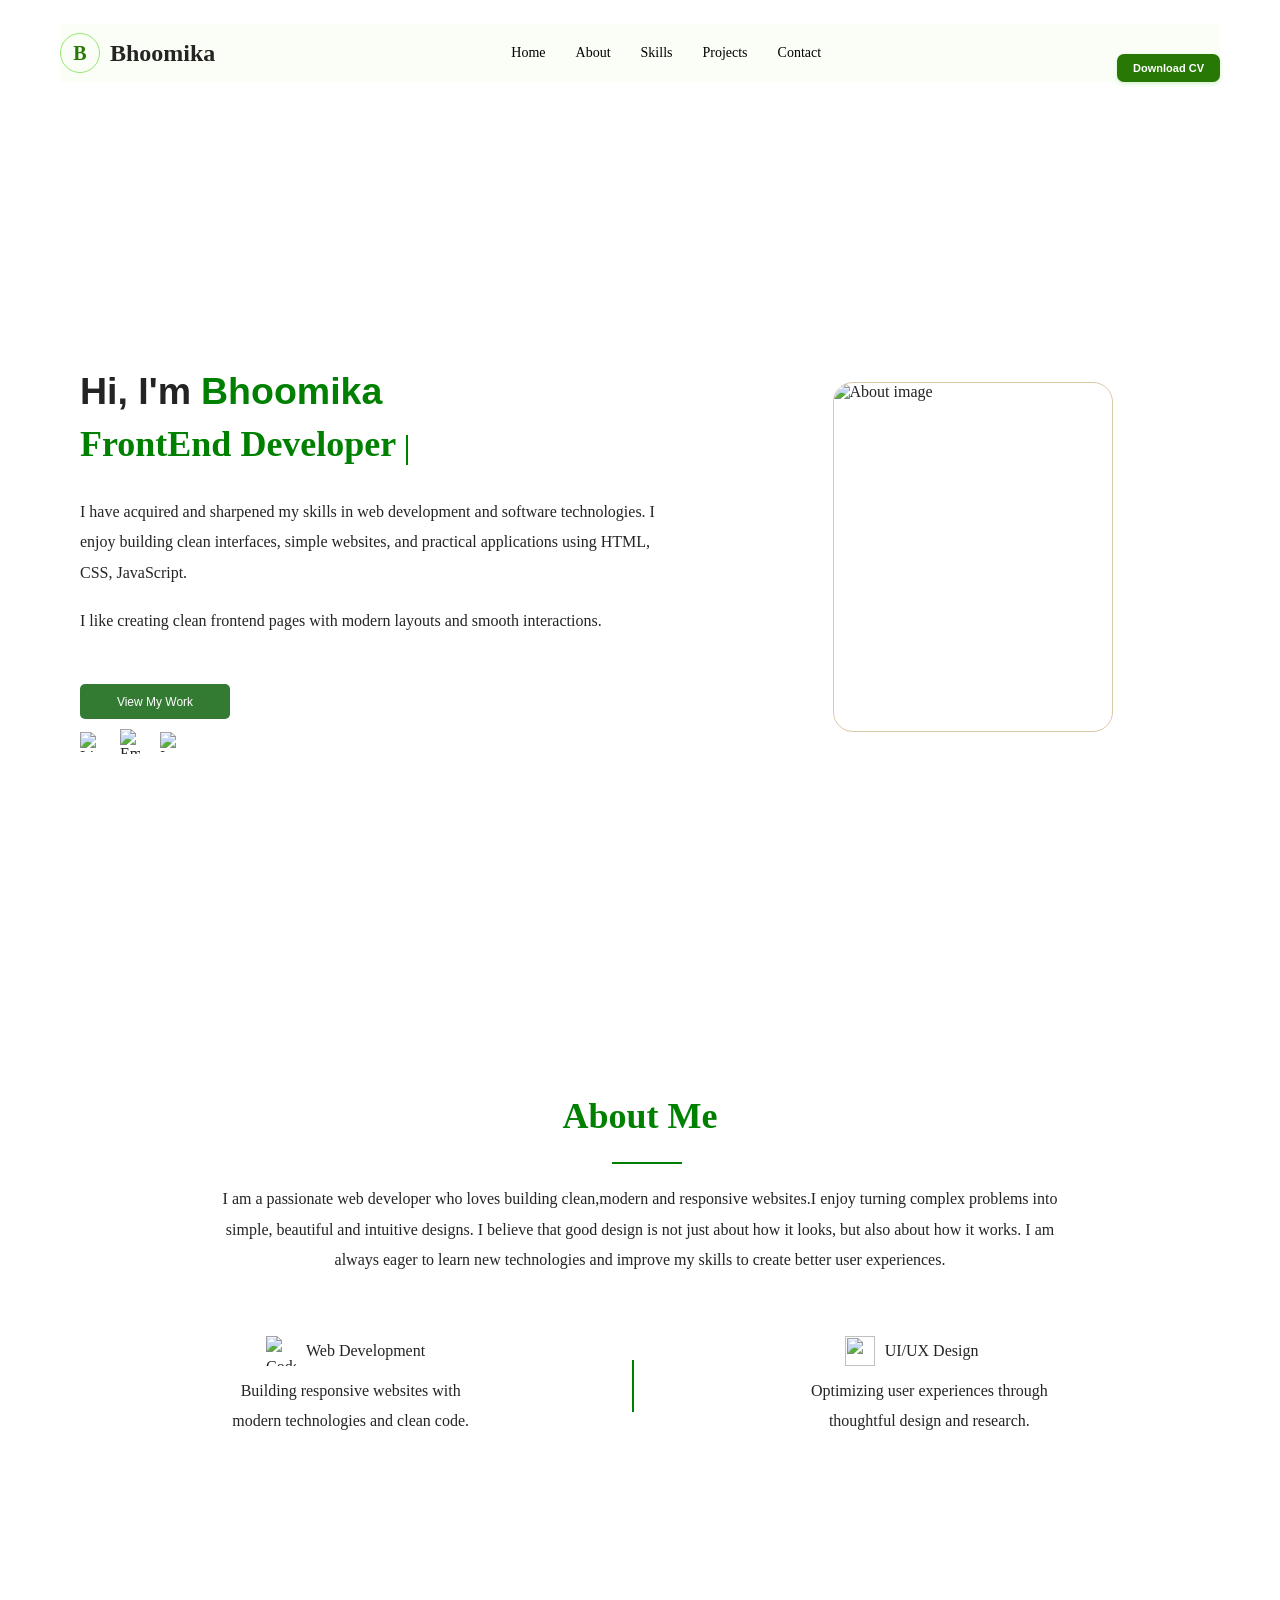
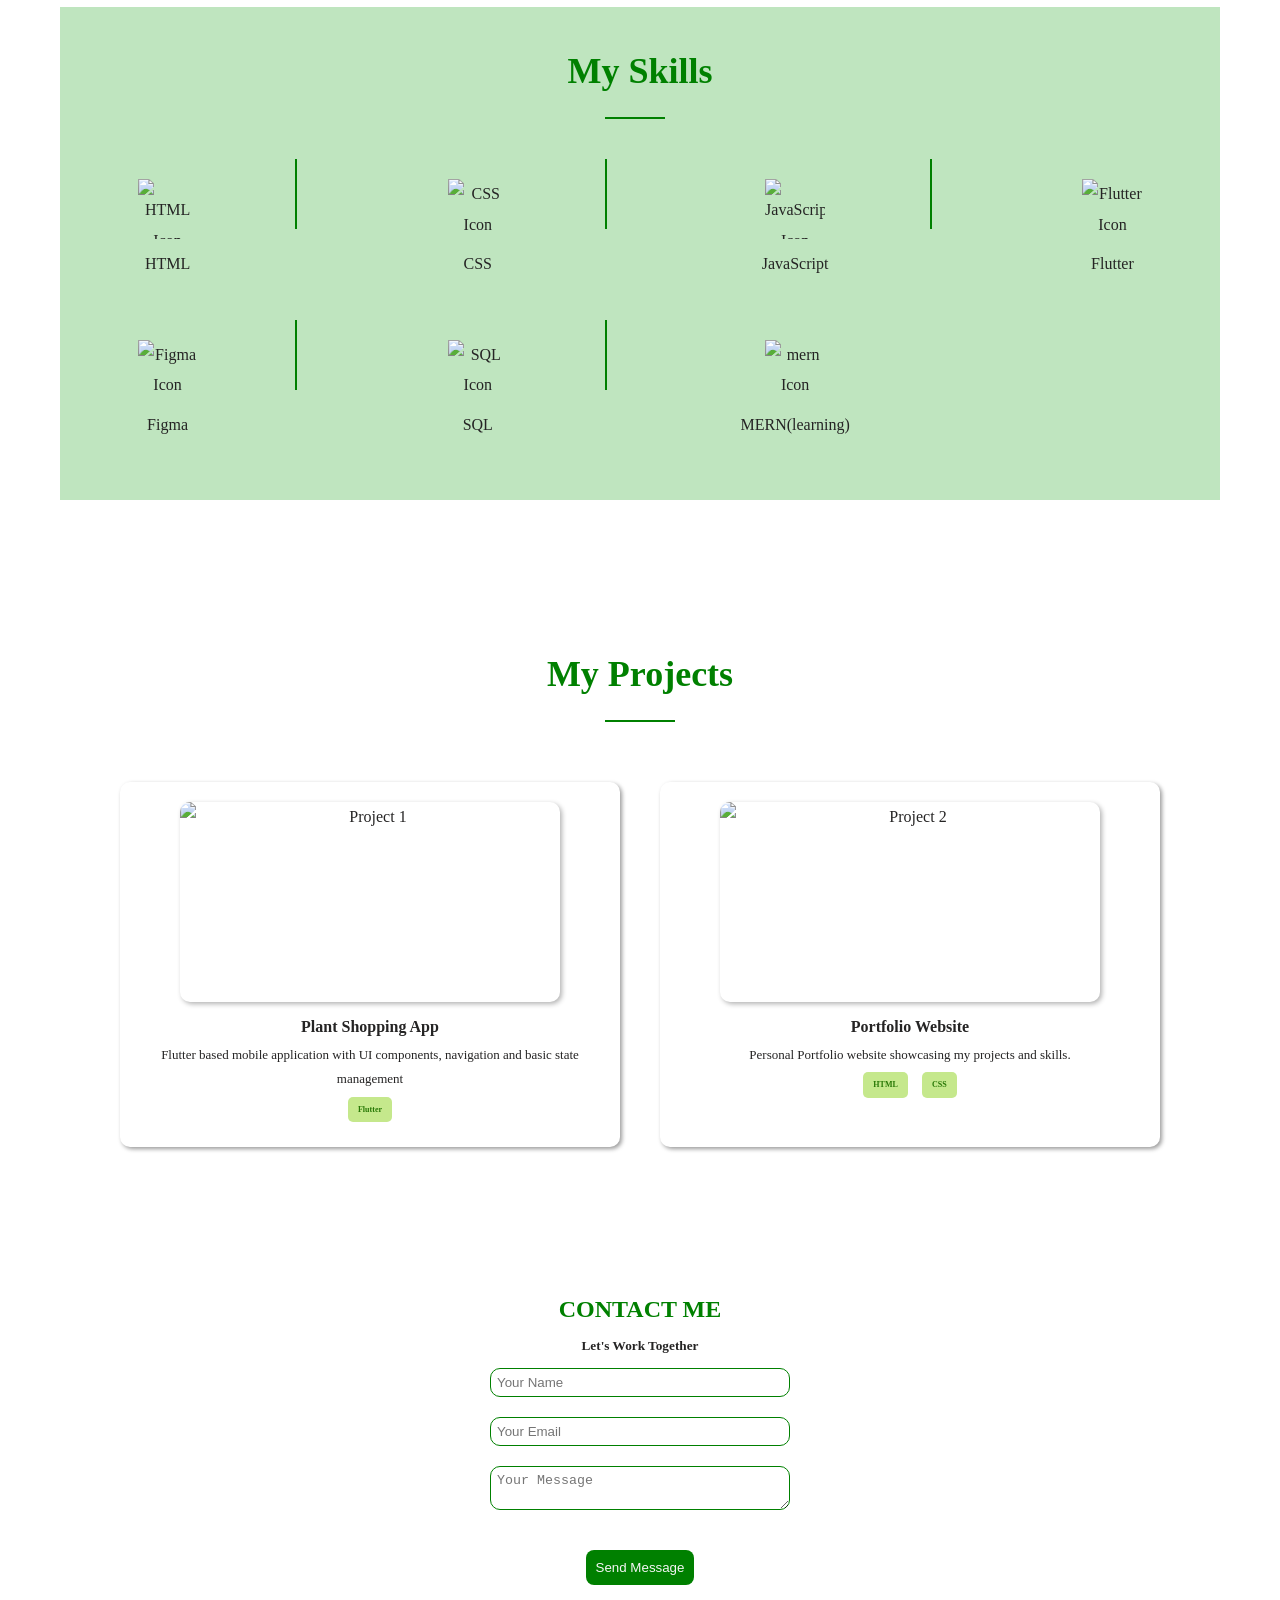
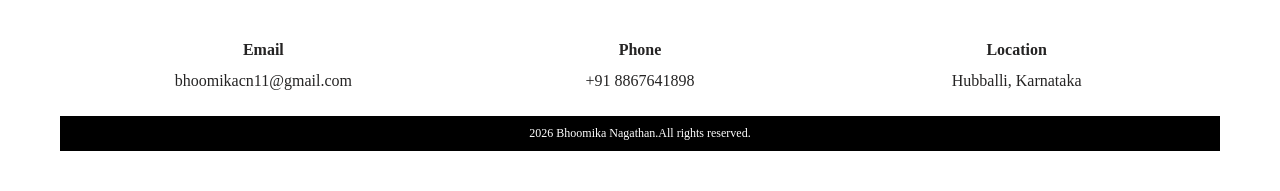
==== index.html @ 8f228525 "file name changed" ====
<!DOCTYPE html>
<html lang="en">
<head>
    <meta charset="UTF-8">
    <meta name="viewport" content="width=device-width, initial-scale=1.0">
    <title>Portfolio</title>
    <link rel="stylesheet" href="port.css">
</head>
<body>
    <div class="page">
        <div class="main">
            <div class="nav-bar">
                <div class="logo">
                    <h1>B</h1>
                    <h2>Bhoomika</h2>
                </div>
                <div class="links">
                    <a href="#home">Home</a>
                    <a href="#about">About</a>
                    <a href="#skills">Skills</a>
                    <a href="#projects">Projects</a>
                    <a href="#contact">Contact</a>
                </div>
                <button id="download-btn">Download CV</button>
            </div>

            <section id="home">
                <div class="about-left">
                    <div class="intro-1">
                        <h2 class="intro-3">Hi, I'm <h2 id="name">Bhoomika</h2></h2>
                    </div>
                    <div class="role"><h3>FrontEnd Developer</h3><div class="line"></div></div>

                    <p class="intro-3">
                        I have acquired and sharpened my skills in web development and software
                        technologies. I enjoy building clean interfaces, simple websites, and
                        practical applications using HTML, CSS, JavaScript.
                    </p>

                    <p class="intro-4">
                        I like creating clean frontend pages with modern layouts and smooth interactions.
                    </p>

                    <button id="click"><a href="#about" class="btn intro-5">View My Work</a></button>

                    <div class="social-icons">
                    <img src="/Portfolio/img/linkedin.png" alt="LinkedIn" height="20" width="20">
                    <img src="/Portfolio/img/email.png" alt="Email" height="25" width="20">
                    <img src="/Portfolio/img/instagram.png" alt="Instagram" height="20" width="20">
                    </div>
                </div>

                <div class="about-right intro-image">
                    <div class="about-image-wrap">
                        <img src="/Portfolio/img/profile.jpeg" alt="About image">
                    </div>
                </div>
            </section>
            <section id="about">
                <h3>About Me</h3>
                <div class="line2"></div>
                <p id="about-text">
                    I am a passionate web developer who loves building clean,modern and responsive websites.I enjoy turning complex problems into simple, beautiful and intuitive designs. I believe that good design is not just about how it looks, but also about how it works. I am always eager to learn new technologies and improve my skills to create better user experiences.
                </p>

                <div class="about-skill">
                    <div class="card">
                        <div class="card-header">
                            <img src="/Portfolio/img/code.png" alt="Code Icon" height="30" width="30">
                            <p>Web Development</p>
                        </div>
                        <p>Building responsive websites with modern technologies and clean code.</p>
                    </div>
                    <div id="line3"></div> 
                    <div class="card">
                        <div class="card-header">
                            <img src="/Portfolio/img/shuttle.png"  height="30" width="30">
                            <p>UI/UX Design</p>
                        </div>
                        <p>Optimizing user experiences through thoughtful design and research.</p>
                    </div>
                </div>
            </section>

            <section id="skills">
                <h3>My Skills</h3>
                <div id="line4"></div>
                <div class="skills-grid">
                    <div class="skill-card"><img src="/Portfolio/img/html.png" alt="HTML Icon" height="30" width="30">HTML</div>
                    <div class="line5"></div>
                    <div class="skill-card"><img src="/Portfolio/img/css-3.png" alt="CSS Icon" height="30" width="30">CSS</div><div class="line5"></div>
                    <div class="skill-card"><img src="/Portfolio/img/js.png" alt="JavaScript Icon" height="30" width="30">JavaScript</div><div class="line5"></div>
                    <div class="skill-card"><img src="/Portfolio/img/flutter.webp" alt="Flutter Icon" height="30" width="30">Flutter</div>
                    <div class="skill-card"><img src="/Portfolio/img/figma.png" alt="Figma Icon" height="30" width="30">Figma</div><div class="line5"></div>
                    <div class="skill-card"><img src="/Portfolio/img/database.png" alt="SQL Icon" height="30" width="30">SQL</div><div class="line5"></div>
                    <div class="skill-card"><img src="/Portfolio/img/mern.webp" alt="mern Icon" height="30" width="60">MERN(learning)</div>
                </div>
            </section>

            <section id="projects">
                <h3>My Projects</h3>
                <div class="line2"></div>
                <div class="projects-grid">
                    <div class="project-box">
                        <img src="/Portfolio/img/project1.png" alt="Project 1" height="200" width="300">
                        <div class="project-content">
                            <h4>Plant Shopping App</h4>
                            <p style="font-size: small;">Flutter based mobile application with UI components, navigation and basic state management</p>
                            <div class="label"><h6>Flutter</h6></div>
                        </div>
                    </div>

                    <div class="project-box">
                        <img src="/Portfolio/img/project2.png" alt="Project 2">
                        <div class="project-content">
                            <h4>Portfolio Website</h4>
                            <p style="font-size: small;">Personal Portfolio website showcasing my projects and skills.</p>
                            <div class="label"><h6>HTML</h6></div>
                            <div class="label"><h6>CSS</h6></div>
                        </div>
                    </div>
                </div>
            </section>

            <section id="contact">
                <div class="contact-title">
                    <h1 style="color: green;">CONTACT ME</h1>
                    <h5>Let's Work Together</h5>
                    <div class="underline"></div>
                </div>

                <div class="contact-container">
                    <div class="contact-form">
                        <form>
                            <div class="input-row">
                                <input type="text" placeholder="Your Name">
                                <input type="email" placeholder="Your Email">
                                <textarea placeholder="Your Message"></textarea>
                            </div>
                

                <button type="submit">
                    Send Message
                </button>
            </form>

        </div>



        <div class="contact-info">

            <div class="info">
                <div>
                    <h4>Email</h4>
                    <p>bhoomikacn11@gmail.com</p>
                </div>
            </div>

            <div class="info">
                <div>
                    <h4>Phone</h4>
                    <p>+91 8867641898</p>
                </div>

            </div>

            <div class="info">
                <div>
                    <h4>Location</h4>
                    <p>Hubballi, Karnataka</p>
                </div>
            </div>
        </div>
    </div>

</section>
<footer>
<p>2026 Bhoomika Nagathan.All rights reserved.</p>
</footer>
    

        
        </div>
    </div>
</body>
</html>
---- port.css ----
*{
    margin:0;
    padding: 0;
    box-sizing: border-box;
}

html{
    scroll-behavior: smooth;
}

body{
    background:#f4f3f1;
    font-family: Georgia, 'Times New Roman', Times, serif;
    color:rgb(37, 36, 36)
}



.page{
  width: 100%;
  min-height: 100vh;
  margin: 0 auto;
  background: white;
}

.main{
  width: 100%;
  min-height: 100vh;
  padding: 24px 60px 40px;
}
a{
    text-decoration: none;
}

.nav-bar{
    display:flex;
    justify-content: space-between;
    align-items: center;
    margin-bottom: 20px;
    /* position: sticky;
    top: 10px; */
    background-color: #fbfef6;
    z-index: 100;
}

.logo{
    display: flex;
    justify-content: space-between;
    gap:10px;
    align-items: center;
    
}
.logo h1{
    width: 40px;
    height: 40px;
    border: 1.5px solid #95e871;
    border-radius: 50%;
    color: #287806;
    display: flex;
    align-items: center;
    justify-content: center;
    font-weight: bold;
    font-size: 20px;
}
.links{
    display: flex;
    gap: 30px;
}
.links a{
    text-decoration: none;
    font-size: 14px;
    font-family: Georgia, 'Times New Roman', Times, serif;
    color:black;
     opacity: 0;
     transform:translateY(-40px);
    animation: dropdown 0.7s forwards;
}
.links a:nth-child(1){
    animation-delay: .2s;
}
.links a:nth-child(2){
    animation-delay: .4s;
}
.links a:nth-child(3){
    animation-delay: .6s;
}
.links a:nth-child(4){
    animation-delay: .8s;
}
.links a:nth-child(5){
    animation-delay: 1s;
}

@keyframes dropdown{
    from{
        opacity: 0;
        transform: translateY(-40px);
    }
    to{
        opacity: 1;
        transform: translateY(0);
    }
}

#download-btn{
    background-color: #287806;
    padding: 8px 16px;
    border-radius: 7px;
    font-size: 11px;
    font-weight: bold;
    border: none;
    color: #fff;
    box-shadow: 0px 2px 4px rgb(213, 242, 205);
}

#home{
  margin-top: 10px;
  padding-top: 10px;
  padding-left: 20px;
  display: grid;
  grid-template-columns: 1.1fr 0.9fr;
  gap: 40px;
  align-items: center;
  height:100vh
}


.intro-1{
    display: flex;
    gap:10px;
    font-size: 25px;
    font-family:'Lucida Sans', 'Lucida Sans Regular', 'Lucida Grande', 'Lucida Sans Unicode', Geneva, Verdana, sans-serif;
    padding: 10px 0px;
}

#name{
    color:green;
    animation:fadeName 1.5s ease;
}
@keyframes fadeName{

    from{
        opacity:0;
        letter-spacing:10px;
    }

    to{
        opacity:1;
        letter-spacing:1px;
    }

}
.about-left{
    animation: fadeLeft 1s ease forwards;
}
@keyframes fadeLeft{
    from{
        opacity: 0;
        transform: translateX(-60px);
    }
    to{
        opacity:1;
        transform: translateX(0px);
    }
}

.about-left p{
  max-width: 700px;
  line-height: 1.9;
  font-size: 16px;
  margin-bottom: 18px;

}
.role{
    display:flex;
    gap:10px;
    align-items: center;
    margin-bottom: 20px;
}

.line{
    width:1px;
    height:30px;
    border:1.5px solid green
}
#click{
    padding:10px;
    border:none;
    border-radius: 5px;
    background-color:rgba(1, 89, 1, 0.8);
    width: 150px;
}
#click a{
    color:white;
    font-size: 12px;
}

.social-icons{
    padding-top: 10px;
    display: flex;
    gap: 20px;
    align-items: center;
    
}

.about-right{
  display: flex;
  justify-content: center;
  animation:fadeRight 1s ease forwards;
}
@keyframes fadeRight{
    from{
        opacity:0;
        transform: translateX(60px);
    }
    to{
        opacity:1;
        transform: translateX(0px)
    }
}
.about-image-wrap{
  width: 280px;
  height: 350px;
  overflow: hidden;
  border: 1px solid #dbc8a4;
  border-radius: 20px;
}


.about-image-wrap img{
  width: 100%;
  height: 100%;
  object-fit: cover;
}

#about{
    padding: 80px 10%;
    /* margin-top: 20px; */
    text-align: center;
    line-height: 1.9;
    font-size: 16px;

}
h3{
    font-size: 36px;
    font-weight: bold;
    margin-bottom: 12px;
    color:green
}
.line2{
    width:70px;
    height:1px;
    border:1.3px solid green;
    position: relative;
    left: 47%;
    overflow: hidden;
}
.line2::after{
    content:"";
    position:absolute;
    left:0;
    top:0;

    width:100%;
    height:100%;
    background:green;

    animation:lineGrow 1.2s ease;
}
@keyframes lineGrow{

    from{
        width:0;
    }

    to{
        width:100%;
    }

}
#about-text{
    max-width: 850px;
    margin: 20px auto ;
    color:rgb(37, 36, 36);
    font-size: 16px;
    line-height: 1.9;
}
.about-skill{
    display:grid;
    grid-template-columns: repeat(3, 1fr);
    gap: 20px;
    padding:40px;
    align-items: center;
}

.card-header{
    display: flex;
    gap: 10px;
    padding-left:50px;
    margin-bottom: 10px;
}
#line3{
    height:50px;
    width:1px;
    border:1.5px solid green;
    position: relative;
    left: 47%;
    padding-top: 50px;
}
@media(max-width:768px){

.about-skill{

    grid-template-columns:1fr;
    gap:30px;
}

#line3{
    display:none;
}

.card{

    text-align:center;
}

.card-header{

    justify-content:center;
}

}

#skills{
    padding-top: 30px;
    margin-top: 50px;
    /* height:50vh; */
    text-align: center;
    line-height: 1.9;
    font-size: 16px;
    background-color: rgb(191, 229, 191);
    
}
.skills-grid{
    display: grid;
    grid-template-columns: repeat(7, 1fr);
    gap: 20px;
    padding: 40px;
}

#line4{
    width:60px;
    height:1px;
    border:1.3px solid green;
    position: relative;
    left: 47%;
}
.skill-card{
    display: flex;
    flex-direction: column;
    align-items: center;
    padding: 20px;
    border-radius: 10px;
    gap:10px
}
.skill-card:hover{
  transform: translateY(-6px);
  /* background: #dcfdcb; */
}
.line5{
    width:1px;
    height:70px;
    border:1.3px solid green;
    margin-left:40px
}
.skills-grid img{
    width: 60px;
    height: 60px;
    object-fit: cover;
}

#projects{
    padding-top: 90px;
    margin-top: 50px;
    /* height:100vh; */
    text-align: center;
    line-height: 1.9;
    font-size: 16px;
    
}
#projects h3,
#projects .line2{
    animation:fade forwards;
}
@keyframes fade{
    from{
        opacity: 0;
        transform:translateY(30px);
    }
    to{
        opacity:1;
    transform:translateY(0);
    transition:0.8s ease;
    }
}



.projects-grid{
    display: grid;
    grid-template-columns: repeat(2, 1fr);
    gap: 40px;
    padding: 40px;
    margin:20px
}
.project-box{
    display: flex;
    flex-direction: column;
    align-items: center;
    overflow: hidden;
    border-radius: 10px;
    box-shadow: 2px 2px 4px rgba(0, 0, 0, 0.4);
    padding: 20px;
}
.project-box img{
    width: 380px;
    height: 200px;
    object-fit: cover;
    margin-bottom: 10px;
    border-radius: 10px;
    box-shadow: 2px 2px 5px rgba(0,0,0,0.3);
}
.label{
    display: inline-block;
    padding: 5px 10px;
    margin: 5px;
    border-radius: 5px;
    background-color: #c5e88c;
    color: #287806;
    font-size: 12px;
}



#contact{
    padding-top: 60px;
    margin-top: 40px;
    /* height:100vh; */
    text-align: center;
    line-height: 1.9;
    font-size: 16px;
}
.input-row{
    display: flex;
    flex-direction: column;
    justify-content: center;
    align-items: center;
}

input[type=text],
input[type=email],
textarea
{
    width:300px;
    padding: 6px;
    border-radius: 10px;
    border: 1px solid green;
    margin:10px
}
button{
    margin-top:30px;
    padding:10px;
    background-color: green;
    color:whitesmoke;
    border: none;
    border-radius: 8px;
}

.contact-info{
    display: grid;
    grid-template-columns: repeat(3,1fr);
    gap:10px;
    padding:20px;
    margin-top: 30px;
}
footer{
    padding:10px;
    text-align: center;
    background-color: black;
    color:white;
    font-size: 12px;

}
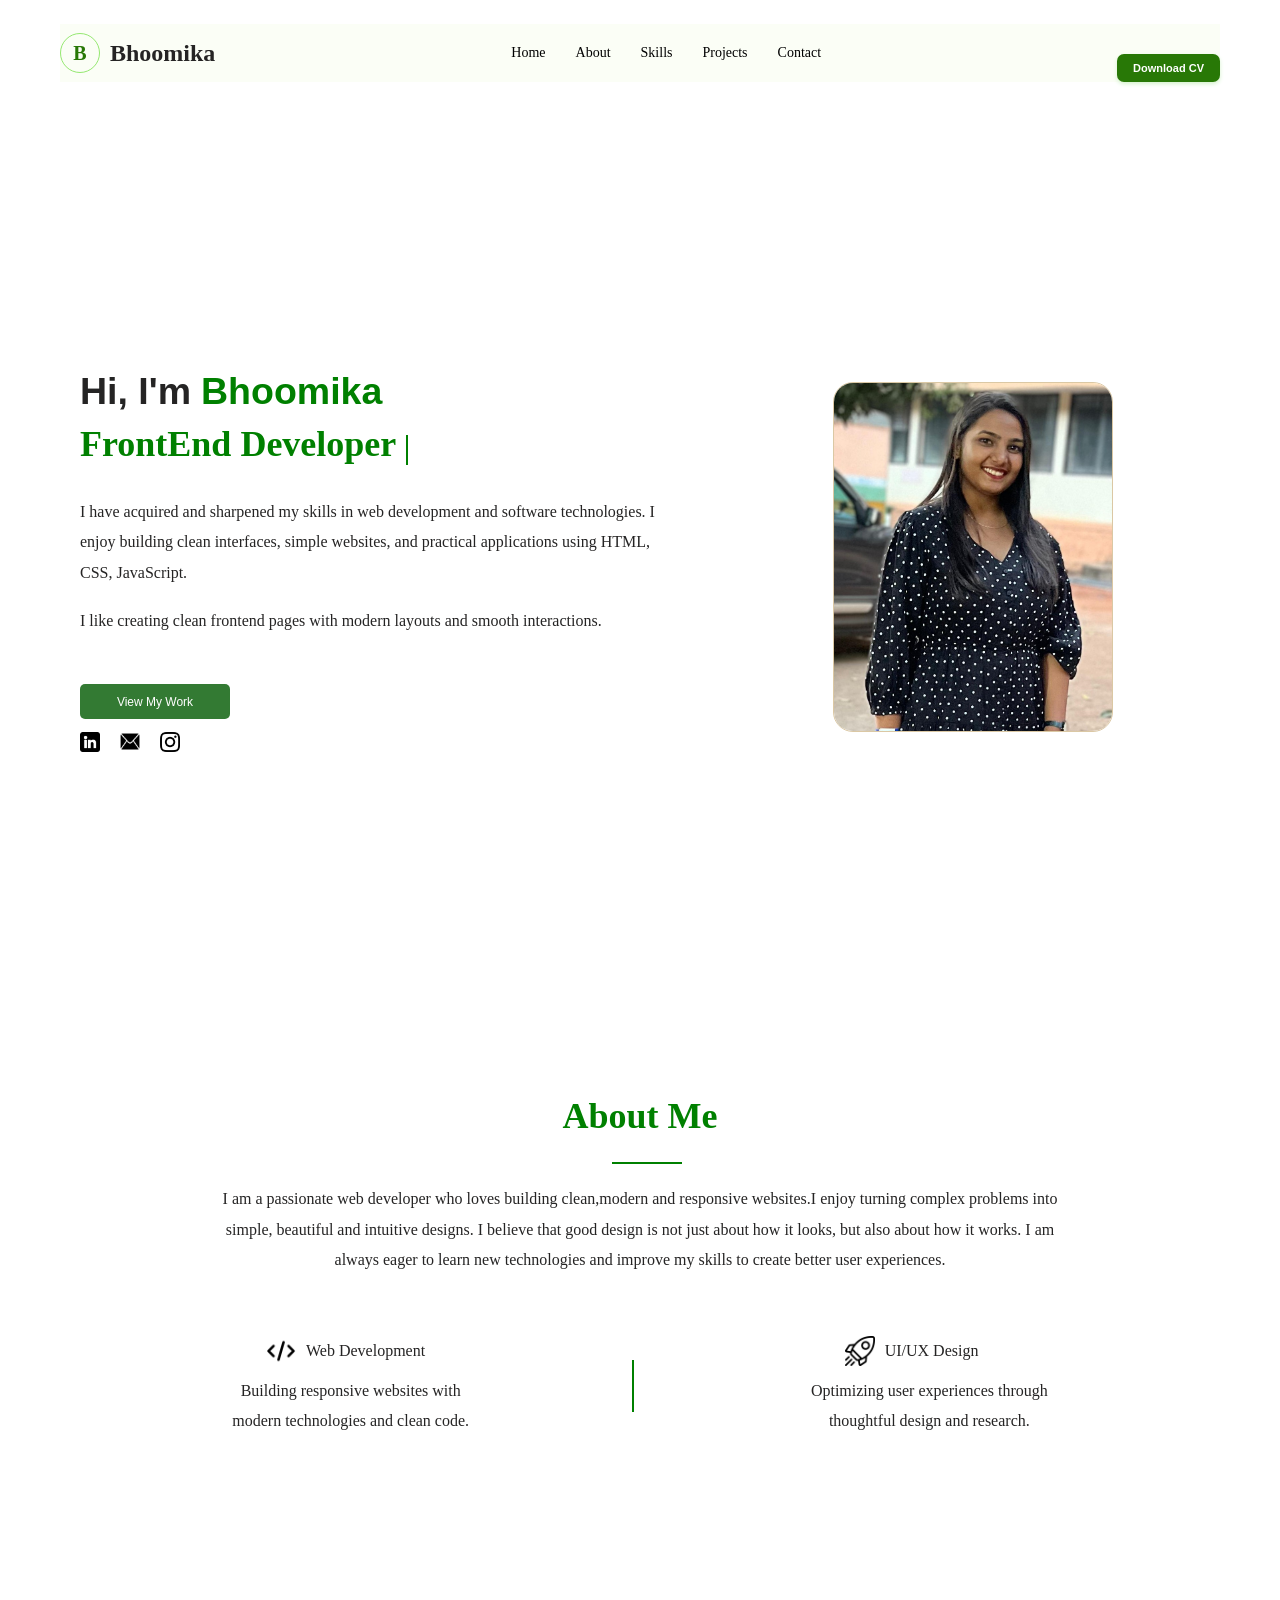
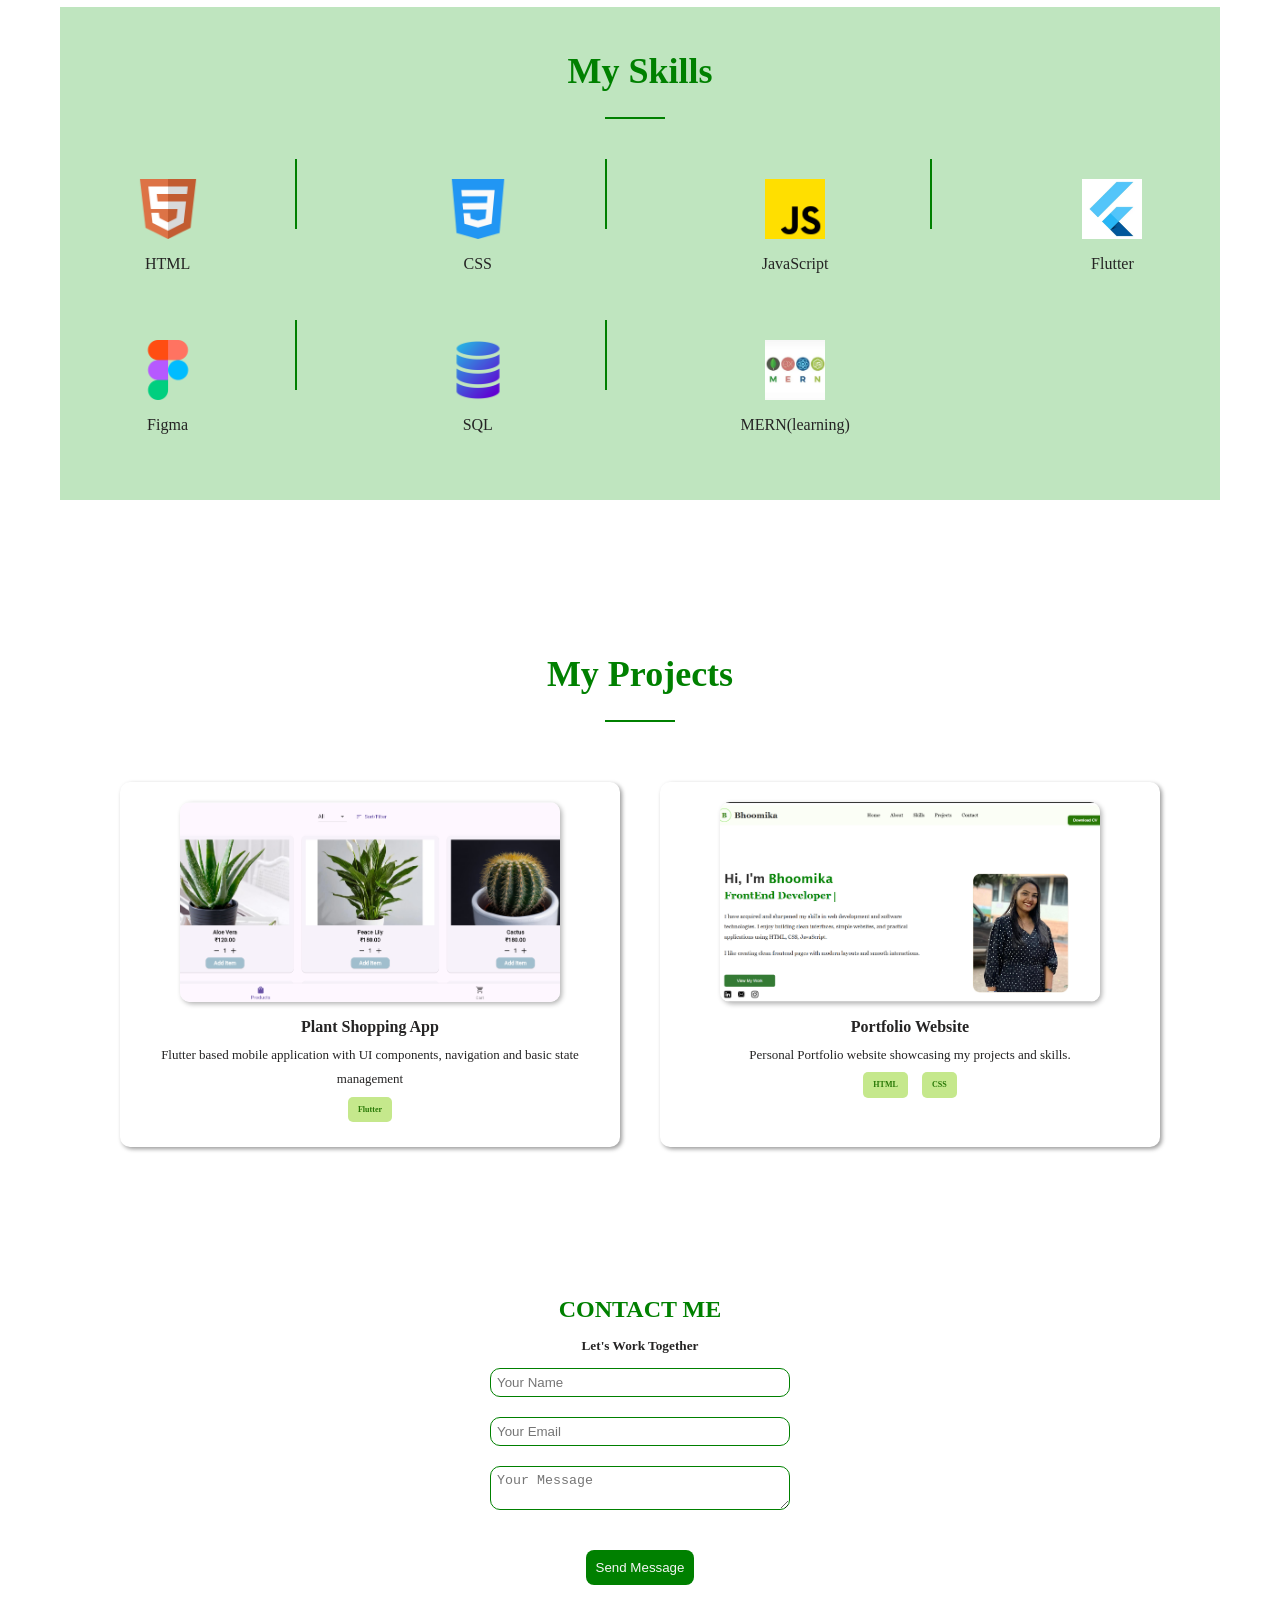
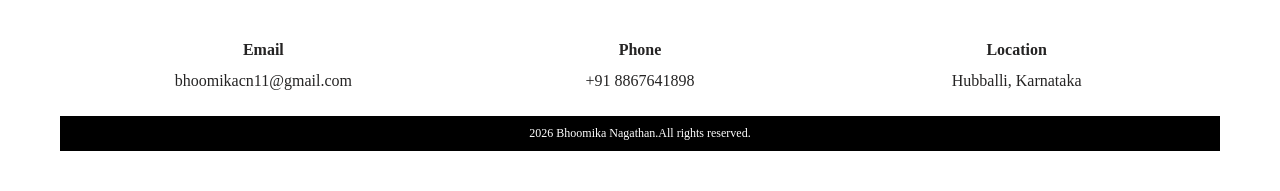
==== commit 2a1e3515: "image uploaded" ====
--- a/index.html
+++ b/index.html
@@ -44,15 +44,15 @@
                     <button id="click"><a href="#about" class="btn intro-5">View My Work</a></button>
 
                     <div class="social-icons">
-                    <img src="/Portfolio/img/linkedin.png" alt="LinkedIn" height="20" width="20">
-                    <img src="/Portfolio/img/email.png" alt="Email" height="25" width="20">
-                    <img src="/Portfolio/img/instagram.png" alt="Instagram" height="20" width="20">
+                    <img src="/img/linkedin.png" alt="LinkedIn" height="20" width="20">
+                    <img src="/img/email.png" alt="Email" height="25" width="20">
+                    <img src="/img/instagram.png" alt="Instagram" height="20" width="20">
                     </div>
                 </div>
 
                 <div class="about-right intro-image">
                     <div class="about-image-wrap">
-                        <img src="/Portfolio/img/profile.jpeg" alt="About image">
+                        <img src="/img/profile.jpeg" alt="About image">
                     </div>
                 </div>
             </section>
@@ -66,7 +66,7 @@
                 <div class="about-skill">
                     <div class="card">
                         <div class="card-header">
-                            <img src="/Portfolio/img/code.png" alt="Code Icon" height="30" width="30">
+                            <img src="/img/code.png" alt="Code Icon" height="30" width="30">
                             <p>Web Development</p>
                         </div>
                         <p>Building responsive websites with modern technologies and clean code.</p>
@@ -74,7 +74,7 @@
                     <div id="line3"></div> 
                     <div class="card">
                         <div class="card-header">
-                            <img src="/Portfolio/img/shuttle.png"  height="30" width="30">
+                            <img src="/img/shuttle.png"  height="30" width="30">
                             <p>UI/UX Design</p>
                         </div>
                         <p>Optimizing user experiences through thoughtful design and research.</p>
@@ -86,14 +86,14 @@
                 <h3>My Skills</h3>
                 <div id="line4"></div>
                 <div class="skills-grid">
-                    <div class="skill-card"><img src="/Portfolio/img/html.png" alt="HTML Icon" height="30" width="30">HTML</div>
+                    <div class="skill-card"><img src="/img/html.png" alt="HTML Icon" height="30" width="30">HTML</div>
                     <div class="line5"></div>
-                    <div class="skill-card"><img src="/Portfolio/img/css-3.png" alt="CSS Icon" height="30" width="30">CSS</div><div class="line5"></div>
-                    <div class="skill-card"><img src="/Portfolio/img/js.png" alt="JavaScript Icon" height="30" width="30">JavaScript</div><div class="line5"></div>
-                    <div class="skill-card"><img src="/Portfolio/img/flutter.webp" alt="Flutter Icon" height="30" width="30">Flutter</div>
-                    <div class="skill-card"><img src="/Portfolio/img/figma.png" alt="Figma Icon" height="30" width="30">Figma</div><div class="line5"></div>
-                    <div class="skill-card"><img src="/Portfolio/img/database.png" alt="SQL Icon" height="30" width="30">SQL</div><div class="line5"></div>
-                    <div class="skill-card"><img src="/Portfolio/img/mern.webp" alt="mern Icon" height="30" width="60">MERN(learning)</div>
+                    <div class="skill-card"><img src="/img/css-3.png" alt="CSS Icon" height="30" width="30">CSS</div><div class="line5"></div>
+                    <div class="skill-card"><img src="/img/js.png" alt="JavaScript Icon" height="30" width="30">JavaScript</div><div class="line5"></div>
+                    <div class="skill-card"><img src="/img/flutter.webp" alt="Flutter Icon" height="30" width="30">Flutter</div>
+                    <div class="skill-card"><img src="/img/figma.png" alt="Figma Icon" height="30" width="30">Figma</div><div class="line5"></div>
+                    <div class="skill-card"><img src="/img/database.png" alt="SQL Icon" height="30" width="30">SQL</div><div class="line5"></div>
+                    <div class="skill-card"><img src="/img/mern.webp" alt="mern Icon" height="30" width="60">MERN(learning)</div>
                 </div>
             </section>
 
@@ -102,7 +102,7 @@
                 <div class="line2"></div>
                 <div class="projects-grid">
                     <div class="project-box">
-                        <img src="/Portfolio/img/project1.png" alt="Project 1" height="200" width="300">
+                        <img src="/img/project1.png" alt="Project 1" height="200" width="300">
                         <div class="project-content">
                             <h4>Plant Shopping App</h4>
                             <p style="font-size: small;">Flutter based mobile application with UI components, navigation and basic state management</p>
@@ -111,7 +111,7 @@
                     </div>
 
                     <div class="project-box">
-                        <img src="/Portfolio/img/project2.png" alt="Project 2">
+                        <img src="/img/project2.png" alt="Project 2">
                         <div class="project-content">
                             <h4>Portfolio Website</h4>
                             <p style="font-size: small;">Personal Portfolio website showcasing my projects and skills.</p>
